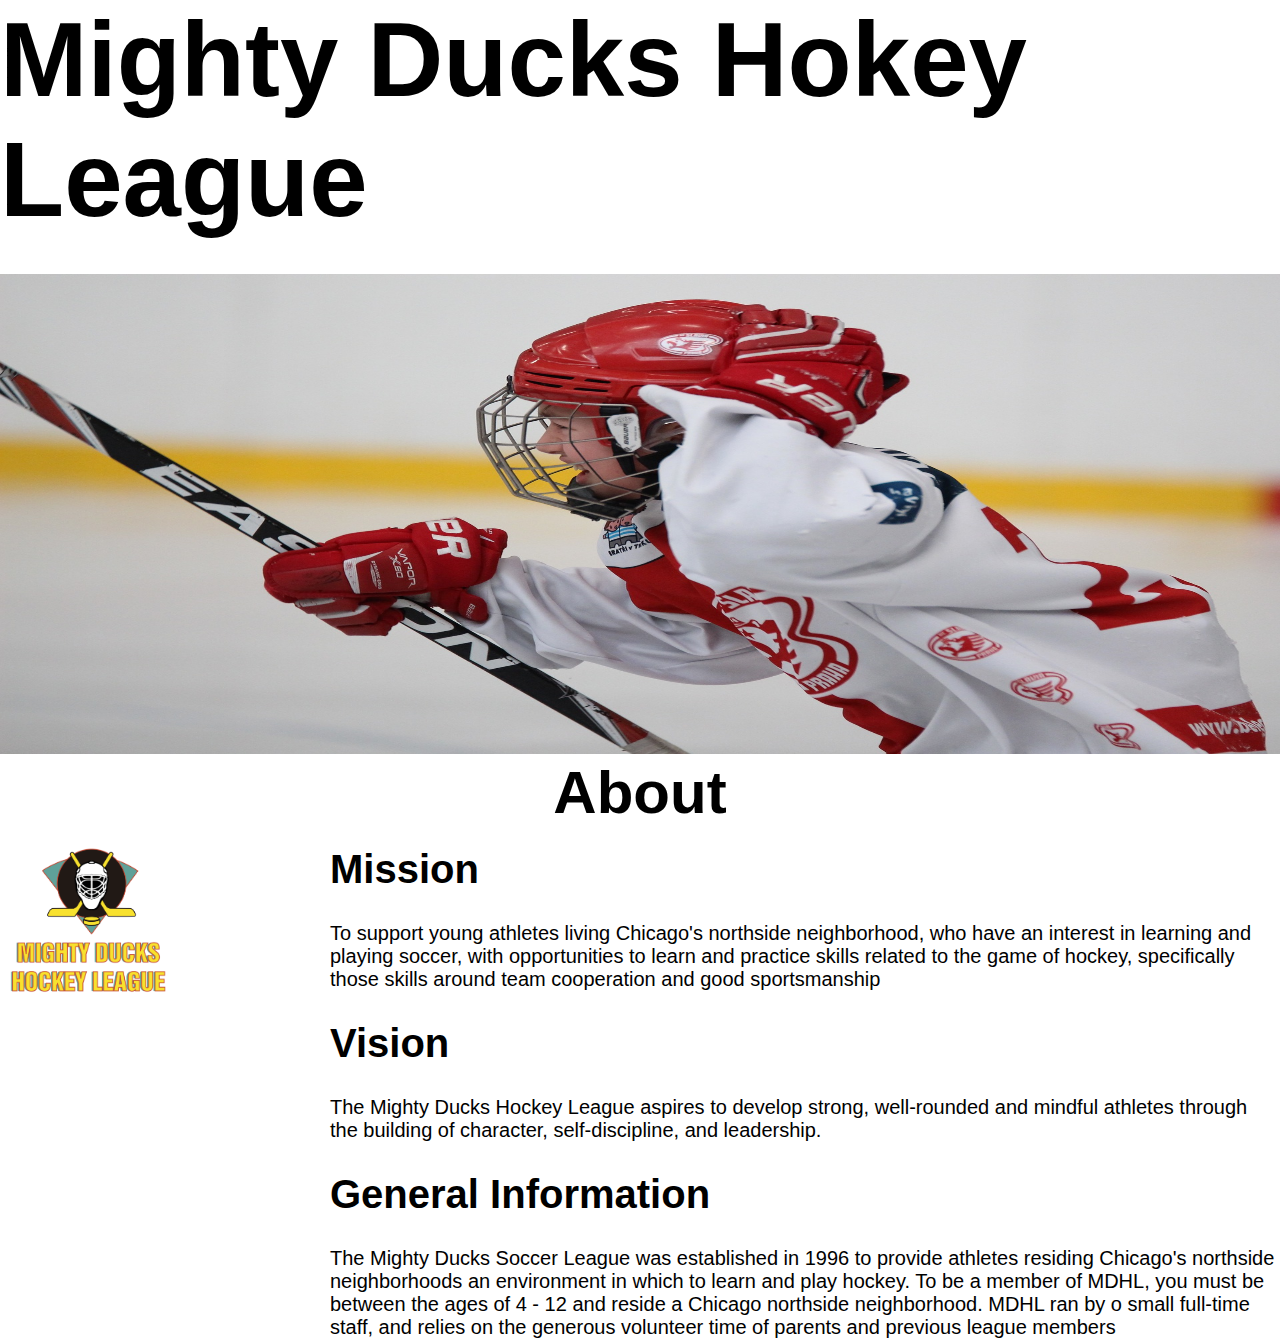
==== about.html @ a25f9cfd "archivos iniciales" ====
<!DOCTYPE html>
<html lang="en">
<head>
    <meta charset="UTF-8">
    <meta name="viewport" content="width=device-width, initial-scale=1.0">
    <link rel="stylesheet" href="styles.css">
    <title>About MDHL</title>
</head>
<body>
    <header> 
        <div>
            <h1 class="titulo_principal">Mighty Ducks Hokey League</h1>
            <nav>
                <div class="opciones">
                <a href="index.html">Home</a> 
                <a href="about.html">About</a>
                <a href="contact.html">Contact</a>
                </div>
            </nav>
            <img src="./imagenes/hockey  1.jpg" alt="jokey players">            
                
        </div>
    </header>
    
    <section>
        <div class="titulo_eventos">
        <h1 class="titulo_evento">About</h1>
        </div>
        <img src="./imagenes/Logo Mighty ducks-01.png" alt="logo" width="100px">
    </section>

    <section>
        <div class="seccion_articulos">
        
            <h2>Mission</h2>
            <p>To support young athletes living Chicago's northside neighborhood, who have an interest in
            learning and playing soccer, with opportunities to learn and practice skills related to the game of
            hockey, specifically those skills around team cooperation and good sportsmanship</p>
        

        
            <h2>Vision</h2>
            <p>The Mighty Ducks Hockey League aspires to develop strong, well-rounded and mindful athletes
                through the building of character, self-discipline, and leadership.</p>
        

        
            <h2>General Information</h2>
            <p>The Mighty Ducks Soccer League was established in 1996 to provide athletes residing
                Chicago's northside neighborhoods an environment in which to learn and play hockey. To be a
                member of MDHL, you must be between the ages of 4 - 12 and reside a Chicago northside
                neighborhood. MDHL ran by o small full-time staff, and relies on the generous volunteer time of
                parents and previous league members</p>
        
    </div>
    </section>
</body>
</html>
---- styles.css ----
*{
    margin: 0;
    padding: 0;
    box-sizing: border-box;
}
header img{
    width: 100%;
    height: 30rem;
}

section img{
    width: 14%; 
}

.titulo_principal{
    font-family: Arial, sans-serif; 
    font-size: 105px;
}

.opciones{
    left: 300px; 
}

a{
    font-family: Arial, sans-serif; 
    position: relative; 
    left: 90rem; 
    top: 0.8rem; 
    border: 2px solid red;
    font-size: 30px;
    text-decoration: none;
    color: white;
    background-color: black;
    padding: 10px;
    margin: 5px;
}

.titulo_eventos{
    text-align: center;
}

.titulo_evento{
    font-family: Arial, sans-serif; 
    font-size: 60px;
}


.h2_home{
    font-family: Arial, sans-serif; 
    position: relative;
    margin: 40px;
    bottom: 255px;
    font-size: 40px;
}

.h3_home{
    font-size: 25px;
    position: relative;
    margin: 30px;
    padding-left: 20px;
    bottom: 250px;
}


.contenedor_articulos{
    padding-left: 300px;
    
}

.seccion_articulos{
    margin-top:-200px; 

}

.seccion_articulos >h2{
    font-family: Arial, sans-serif; 
    font-size: 40px;
    padding-left: 300px;
    margin: 30px;
    
}

.seccion_articulos >p{
    font-family: Arial, sans-serif; 
    font-size: 20px;
    padding-left: 330px;

}

/*CONTACTO */
.seccion_contacto >p {
    text-align: center;
    font-size: 30px;
 
}

.seccion_contacto{
    padding-bottom: 100px;
    padding-top: -10222220px;
}
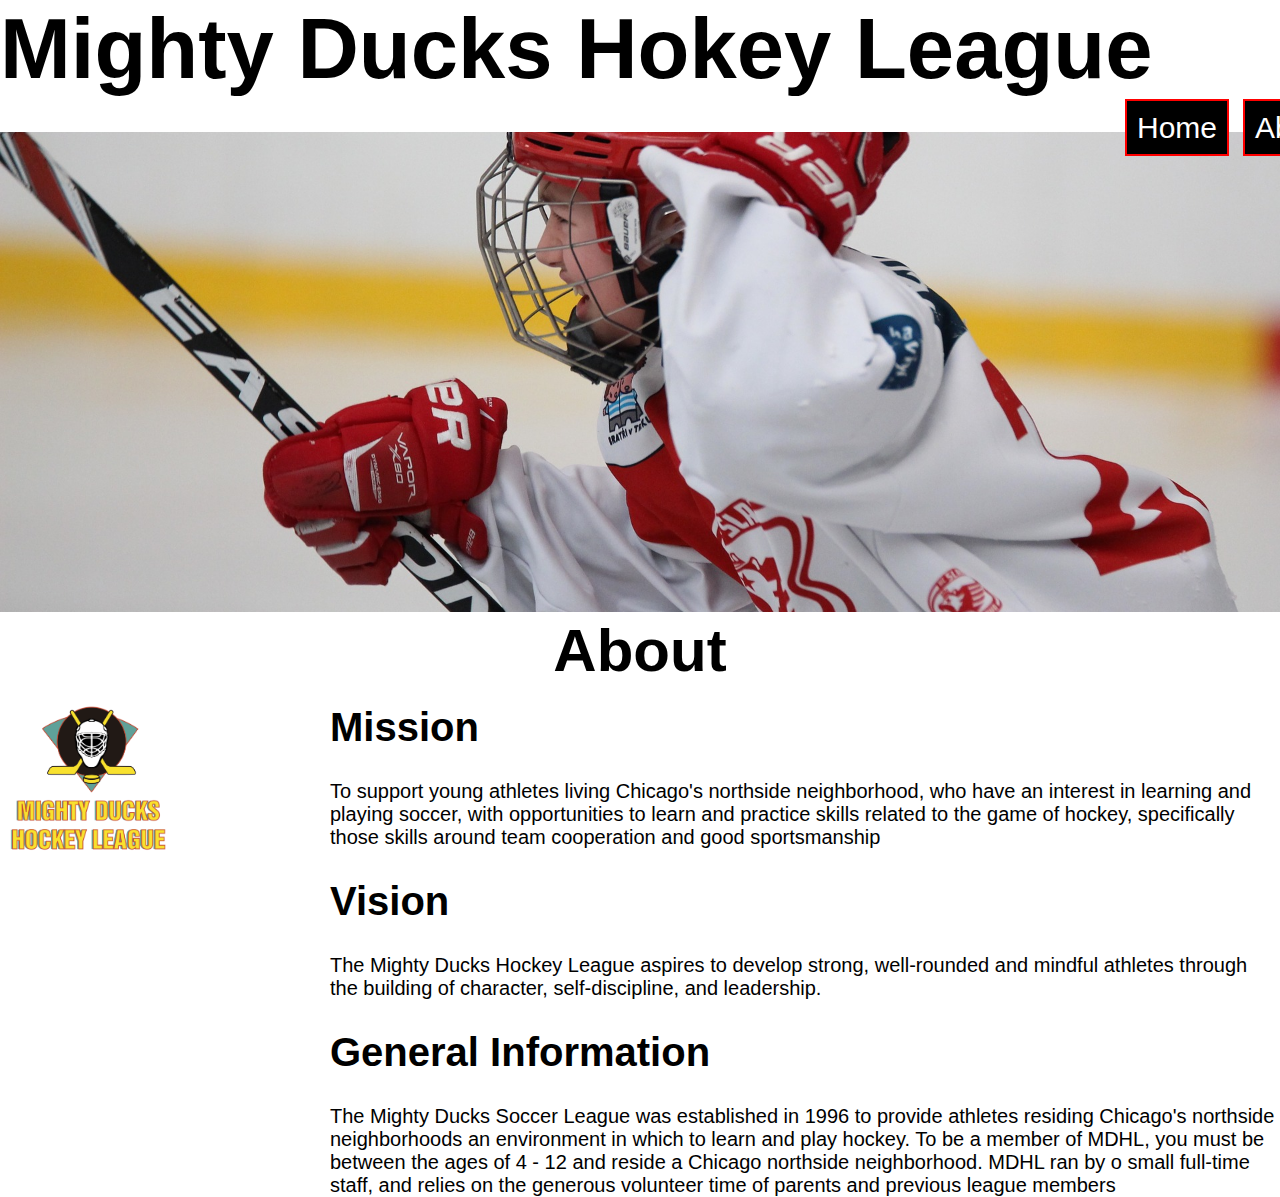
==== commit 29b66707: "agrego tablas y listas" ====
--- a/about.html
+++ b/about.html
@@ -15,6 +15,8 @@
                 <a href="index.html">Home</a> 
                 <a href="about.html">About</a>
                 <a href="contact.html">Contact</a>
+                <a href="game_information.html">Game Information</a>
+                <a href="rules.html">Rules</a>
                 </div>
             </nav>
             <img src="./imagenes/hockey  1.jpg" alt="jokey players">            
--- a/styles.css
+++ b/styles.css
@@ -6,6 +6,7 @@
 header img{
     width: 100%;
     height: 30rem;
+    object-fit: cover;
 }
 
 section img{
@@ -14,17 +15,17 @@
 
 .titulo_principal{
     font-family: Arial, sans-serif; 
-    font-size: 105px;
+    font-size: 85px;
 }
 
-.opciones{
-    left: 300px; 
+header{
+    width: 100%;
 }
 
 a{
     font-family: Arial, sans-serif; 
     position: relative; 
-    left: 90rem; 
+    left: 70rem; 
     top: 0.8rem; 
     border: 2px solid red;
     font-size: 30px;
@@ -54,6 +55,7 @@
 }
 
 .h3_home{
+    font-family: Arial, sans-serif;
     font-size: 25px;
     position: relative;
     margin: 30px;
@@ -61,6 +63,16 @@
     bottom: 250px;
 }
 
+.contenedor_imagen{
+    margin-left: 85rem;
+    margin-top: -45rem; 
+
+}
+.contenedor_imagen > img{
+    width: 400px;
+    height: 400px;
+    
+}
 
 .contenedor_articulos{
     padding-left: 300px;
